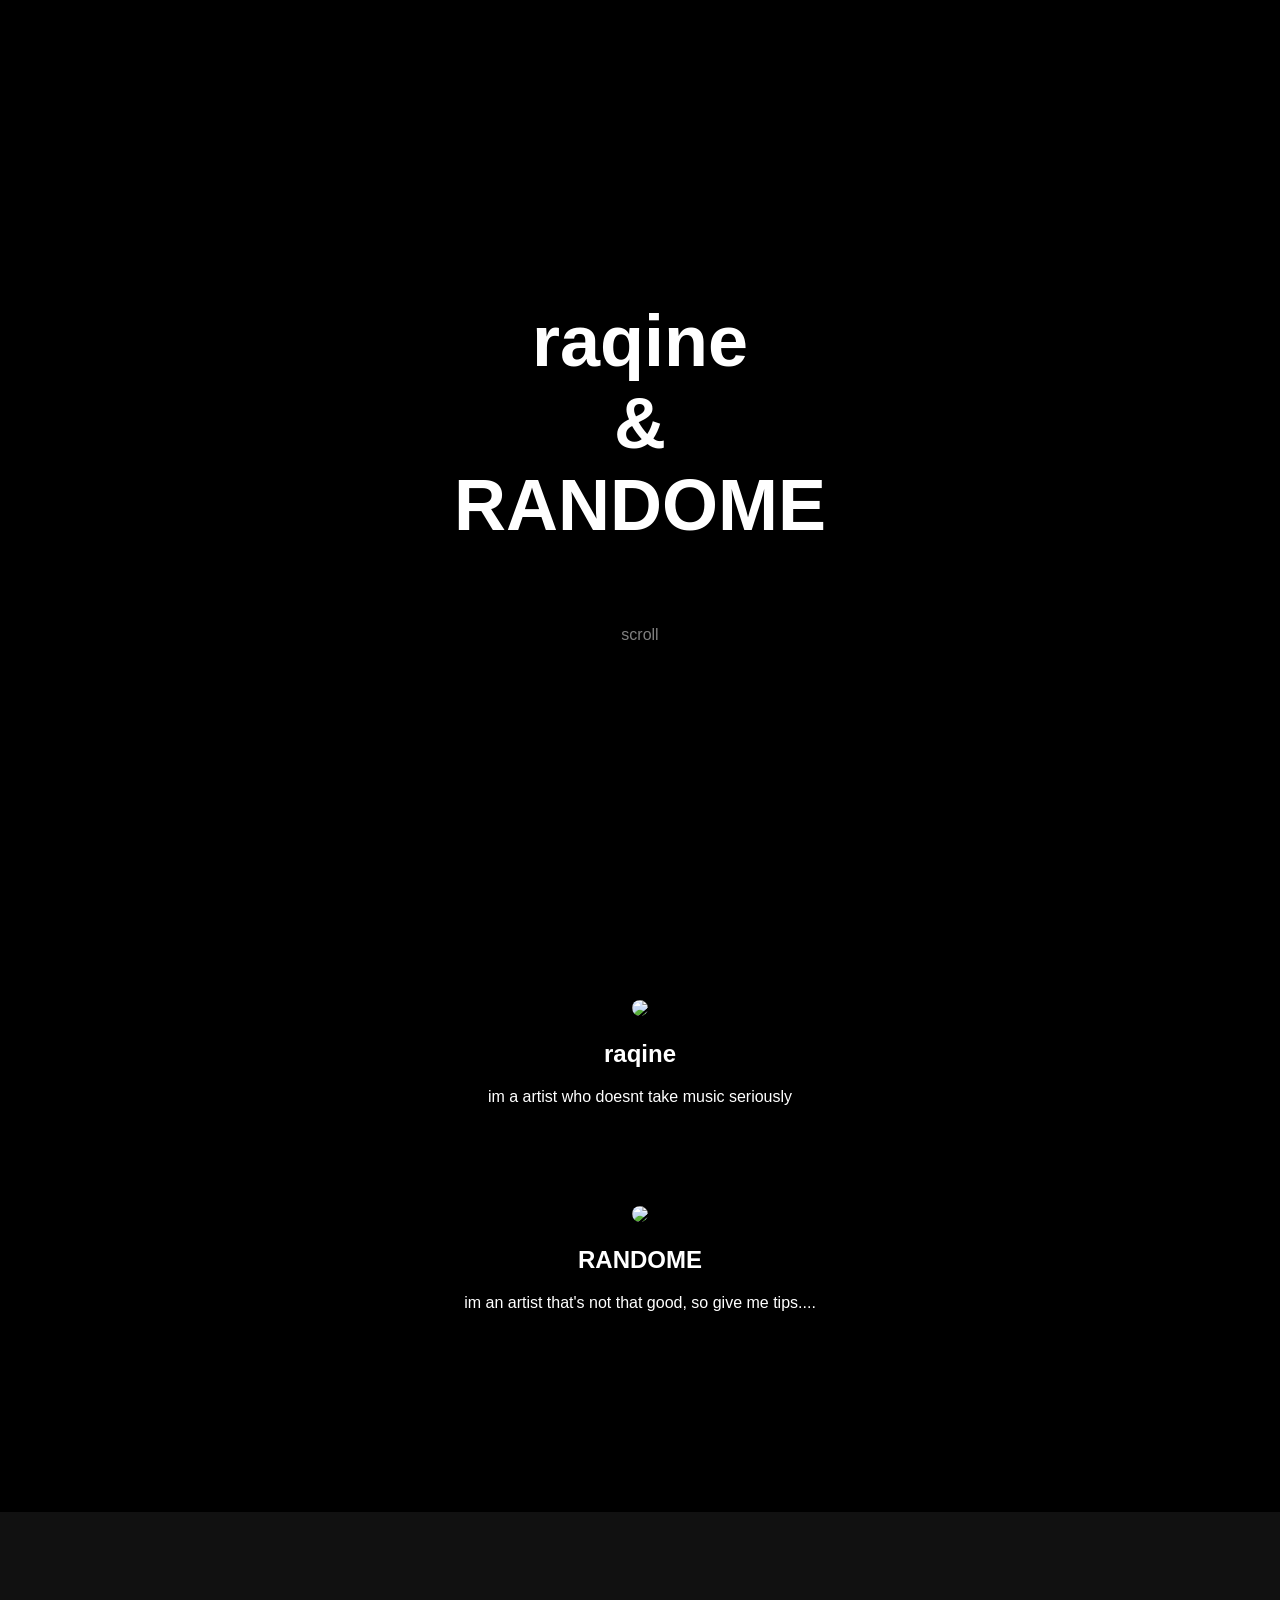
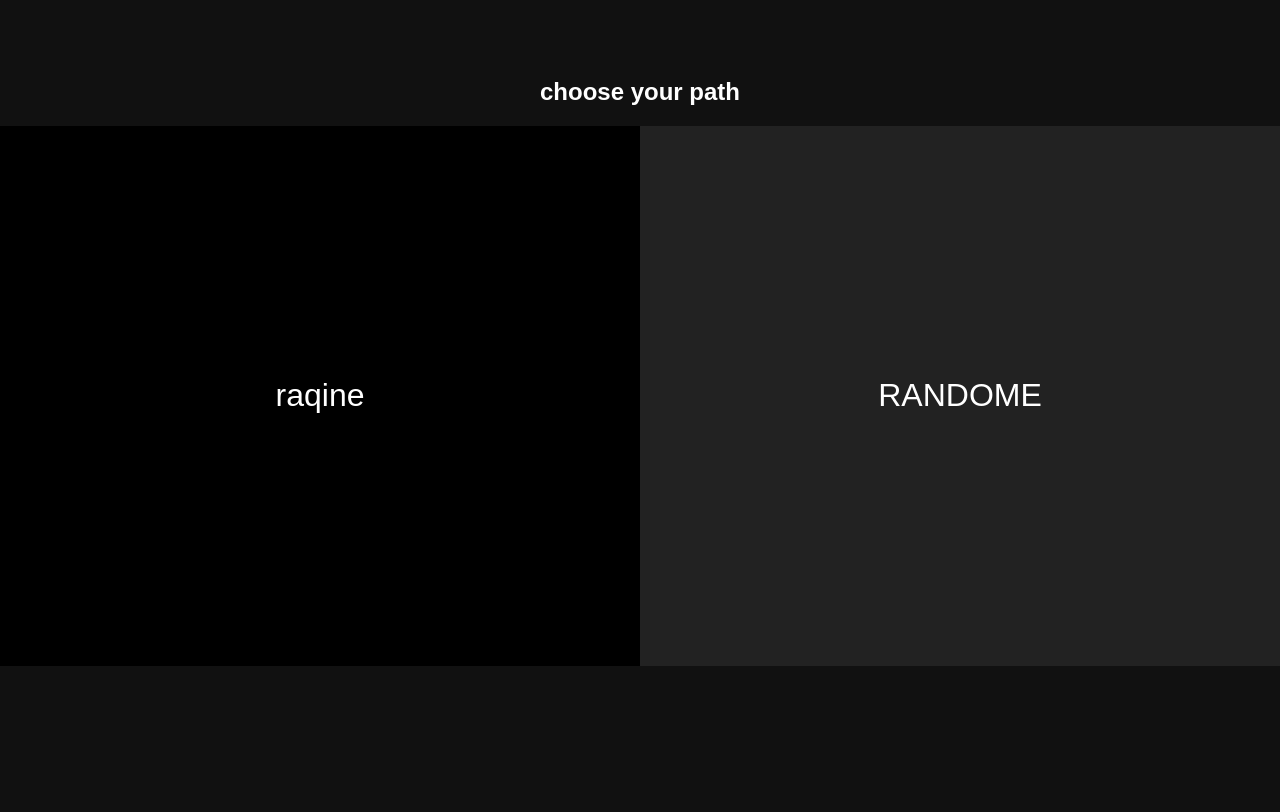
==== index.html @ c78b3276 "Add files via upload" ====
<!DOCTYPE html>
<html lang="en">
<head>
  <meta charset="UTF-8">
  <title>raqine & RANDOME</title>
  <link rel="stylesheet" href="style.css">
</head>
<body>

<section class="hero">
  <h1 class="fade-in">raqine<br>&<br>RANDOME</h1>
  <p class="scroll">scroll</p>
</section>

<section class="bios">

  <div class="artist hidden">
    <img src="assets/raqine.jpg">
    <h2>raqine</h2>
    <p>im a artist who doesnt take music seriously</p>
  </div>

  <div class="artist hidden">
    <img src="assets/randome.jpg">
    <h2>RANDOME</h2>
    <p>im an artist that's not that good, so give me tips....</p>
  </div>

</section>

<section class="choose">
  <h2 class="hidden">choose your path</h2>

  <div class="split">
    <a href="raqine.html" class="card raqine hidden">
      <span>raqine</span>
    </a>

    <a href="randome.html" class="card randome hidden">
      <span>RANDOME</span>
    </a>
  </div>
</section>

<script src="script.js"></script>
</body>
</html>
---- style.css ----
body {
  margin: 0;
  font-family: Arial, sans-serif;
  background: black;
  color: white;
}


.hero {
  height: 100vh;
  display: flex;
  flex-direction: column;
  justify-content: center;
  align-items: center;
  font-size: 3rem;
  text-align: center;
}

.fade-in {
  animation: fadeIn 2s ease forwards;
}

.scroll {
  font-size: 1rem;
  opacity: 0.5;
  margin-top: 20px;
  animation: pulse 2s infinite;
}


.bios {
  padding: 100px 20px;
}

.artist {
  text-align: center;
  margin-bottom: 100px;
  transition: 0.6s;
}

.artist img {
  width: 250px;
  border-radius: 10px;
}


.choose {
  height: 100vh;
  background: #111;
  display: flex;
  flex-direction: column;
  justify-content: center;
  align-items: center;
}

.split {
  display: flex;
  width: 100%;
  height: 60%;
}

.card {
  flex: 1;
  display: flex;
  justify-content: center;
  align-items: center;
  font-size: 2rem;
  text-decoration: none;
  color: white;
  transition: 0.4s;
}

.raqine {
  background: #000;
}

.randome {
  background: #222;
}

.card:hover {
  flex: 2;
  background: white;
  color: black;
}


.hidden {
  opacity: 0;
  transform: translateY(50px);
}

.show {
  opacity: 1;
  transform: translateY(0);
  transition: all 0.8s ease;
}

@keyframes fadeIn {
  from { opacity: 0; }
  to { opacity: 1; }
}

@keyframes pulse {
  0% { opacity: 0.3; }
  50% { opacity: 1; }
  100% { opacity: 0.3; }
}
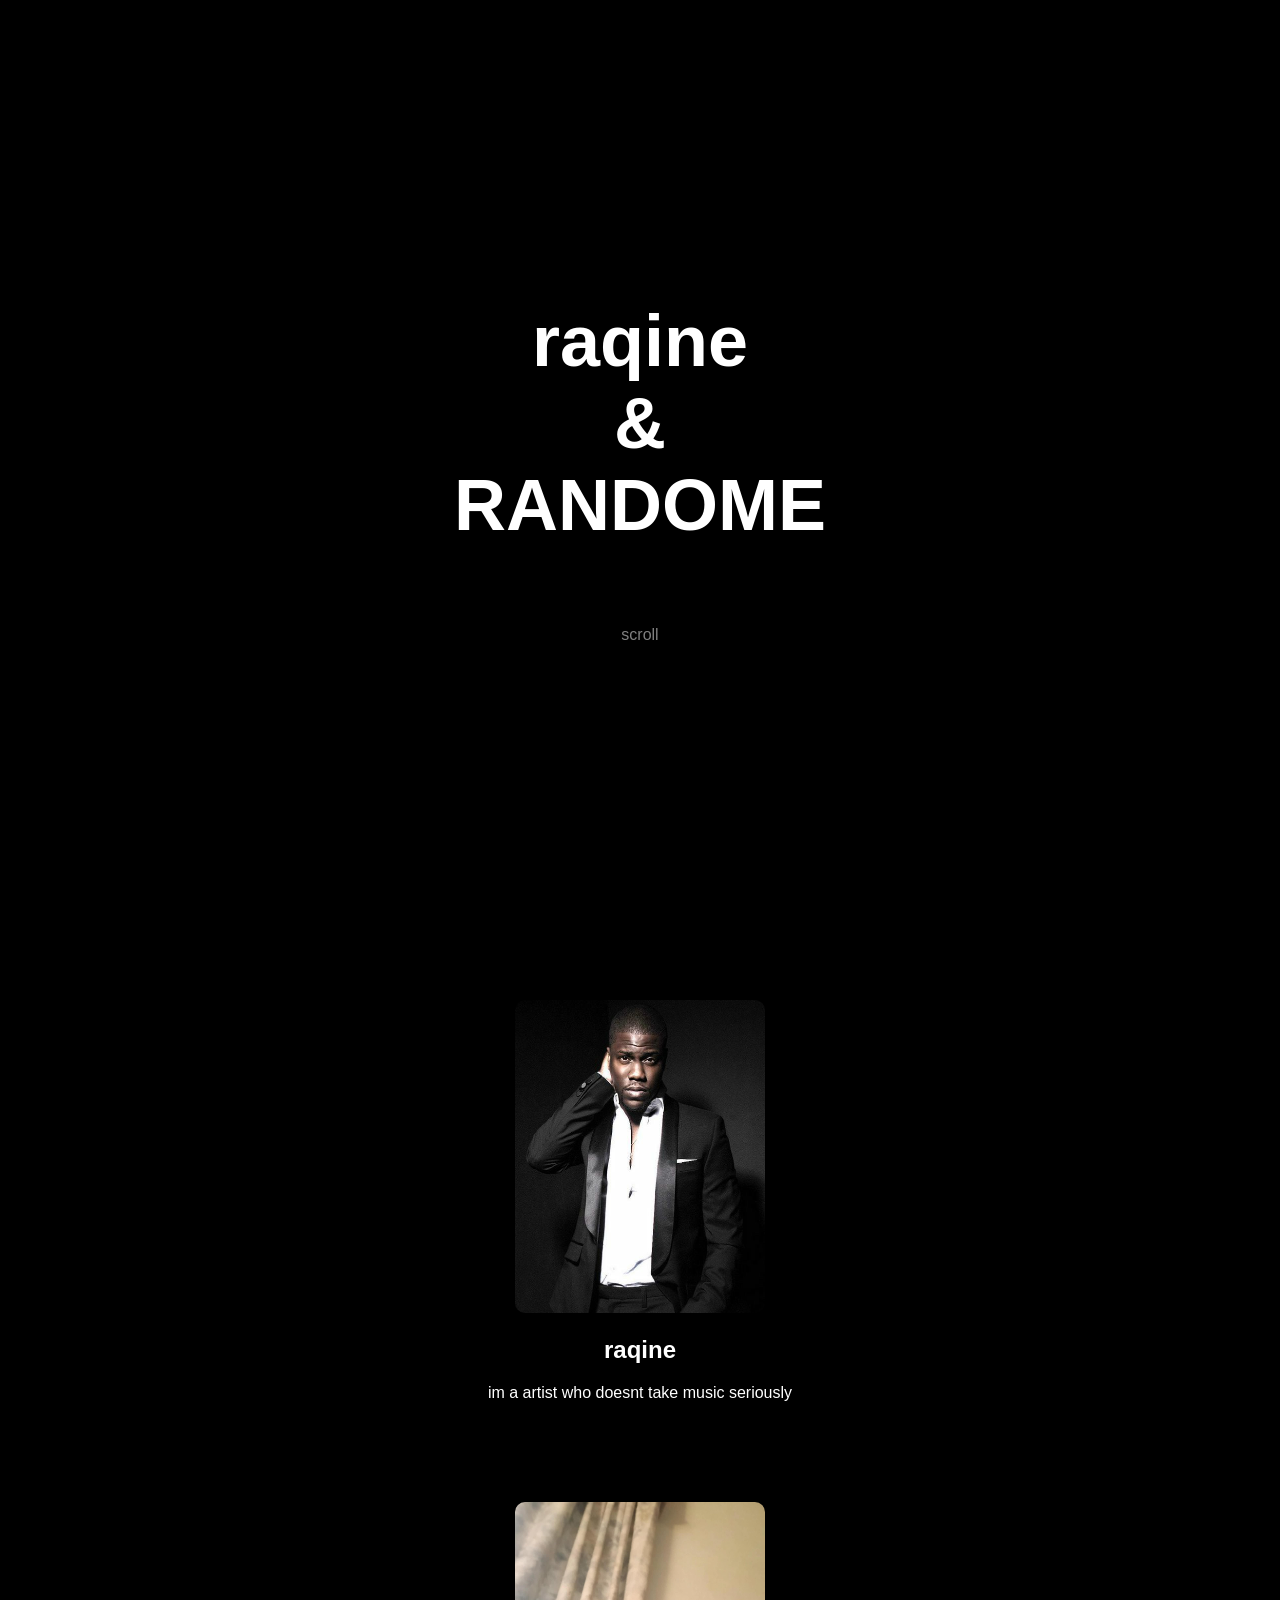
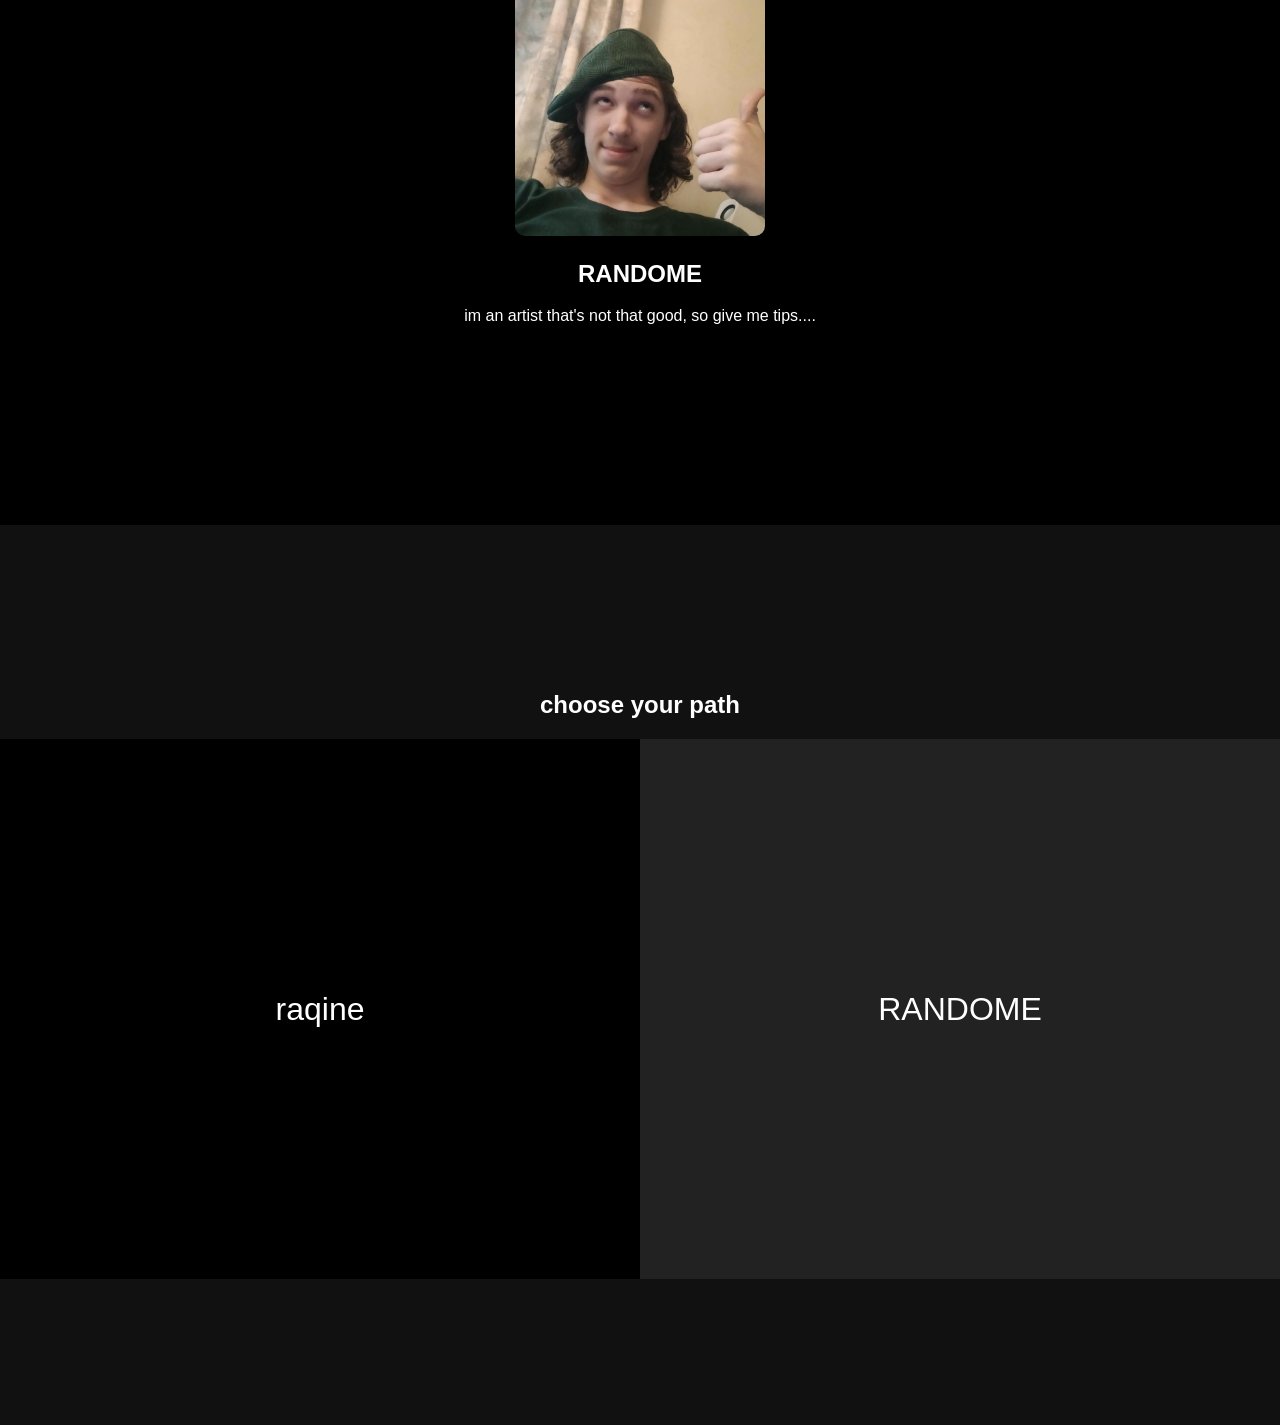
==== commit afb0db74: "Update index.html" ====
--- a/index.html
+++ b/index.html
@@ -21,7 +21,7 @@
   </div>
 
   <div class="artist hidden">
-    <img src="assets/randome.jpg">
+    <img src="assets/Randome.jpg">
     <h2>RANDOME</h2>
     <p>im an artist that's not that good, so give me tips....</p>
   </div>
@@ -44,4 +44,4 @@
 
 <script src="script.js"></script>
 </body>
-</html>+</html>
